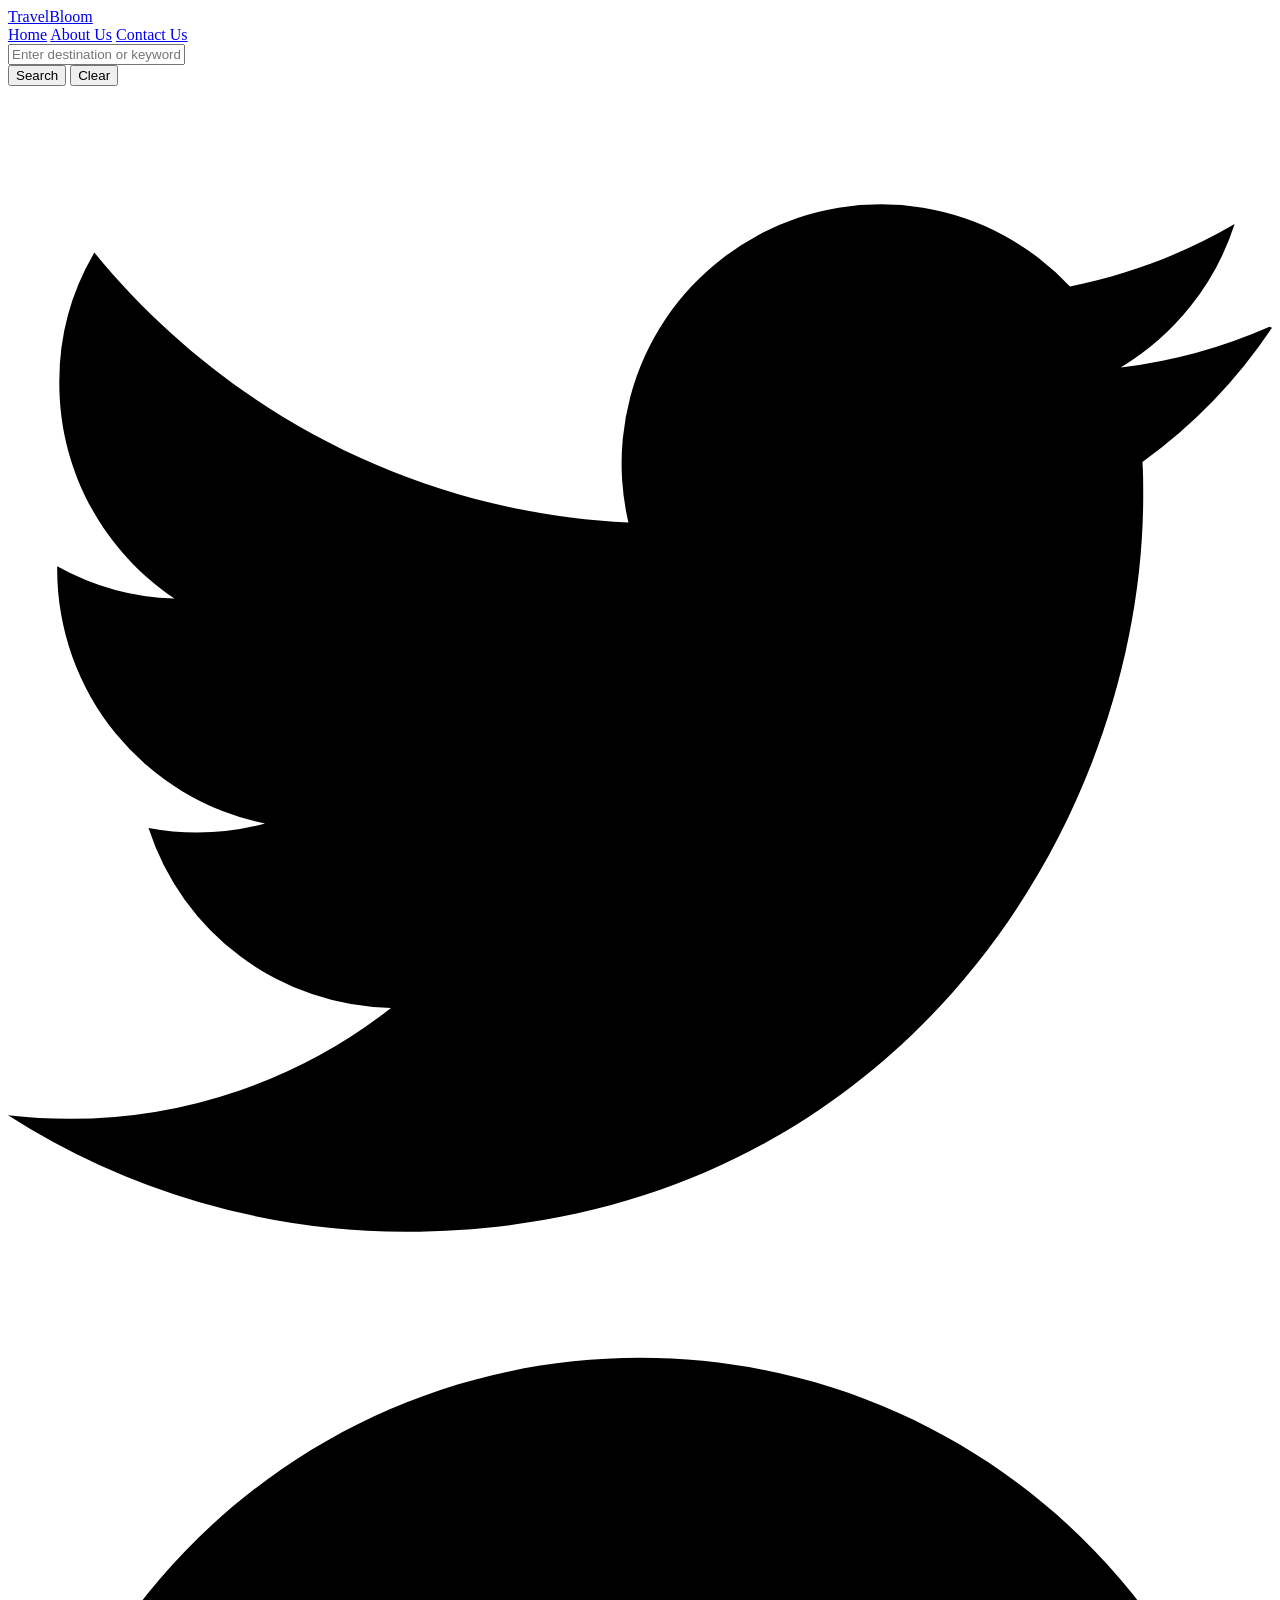
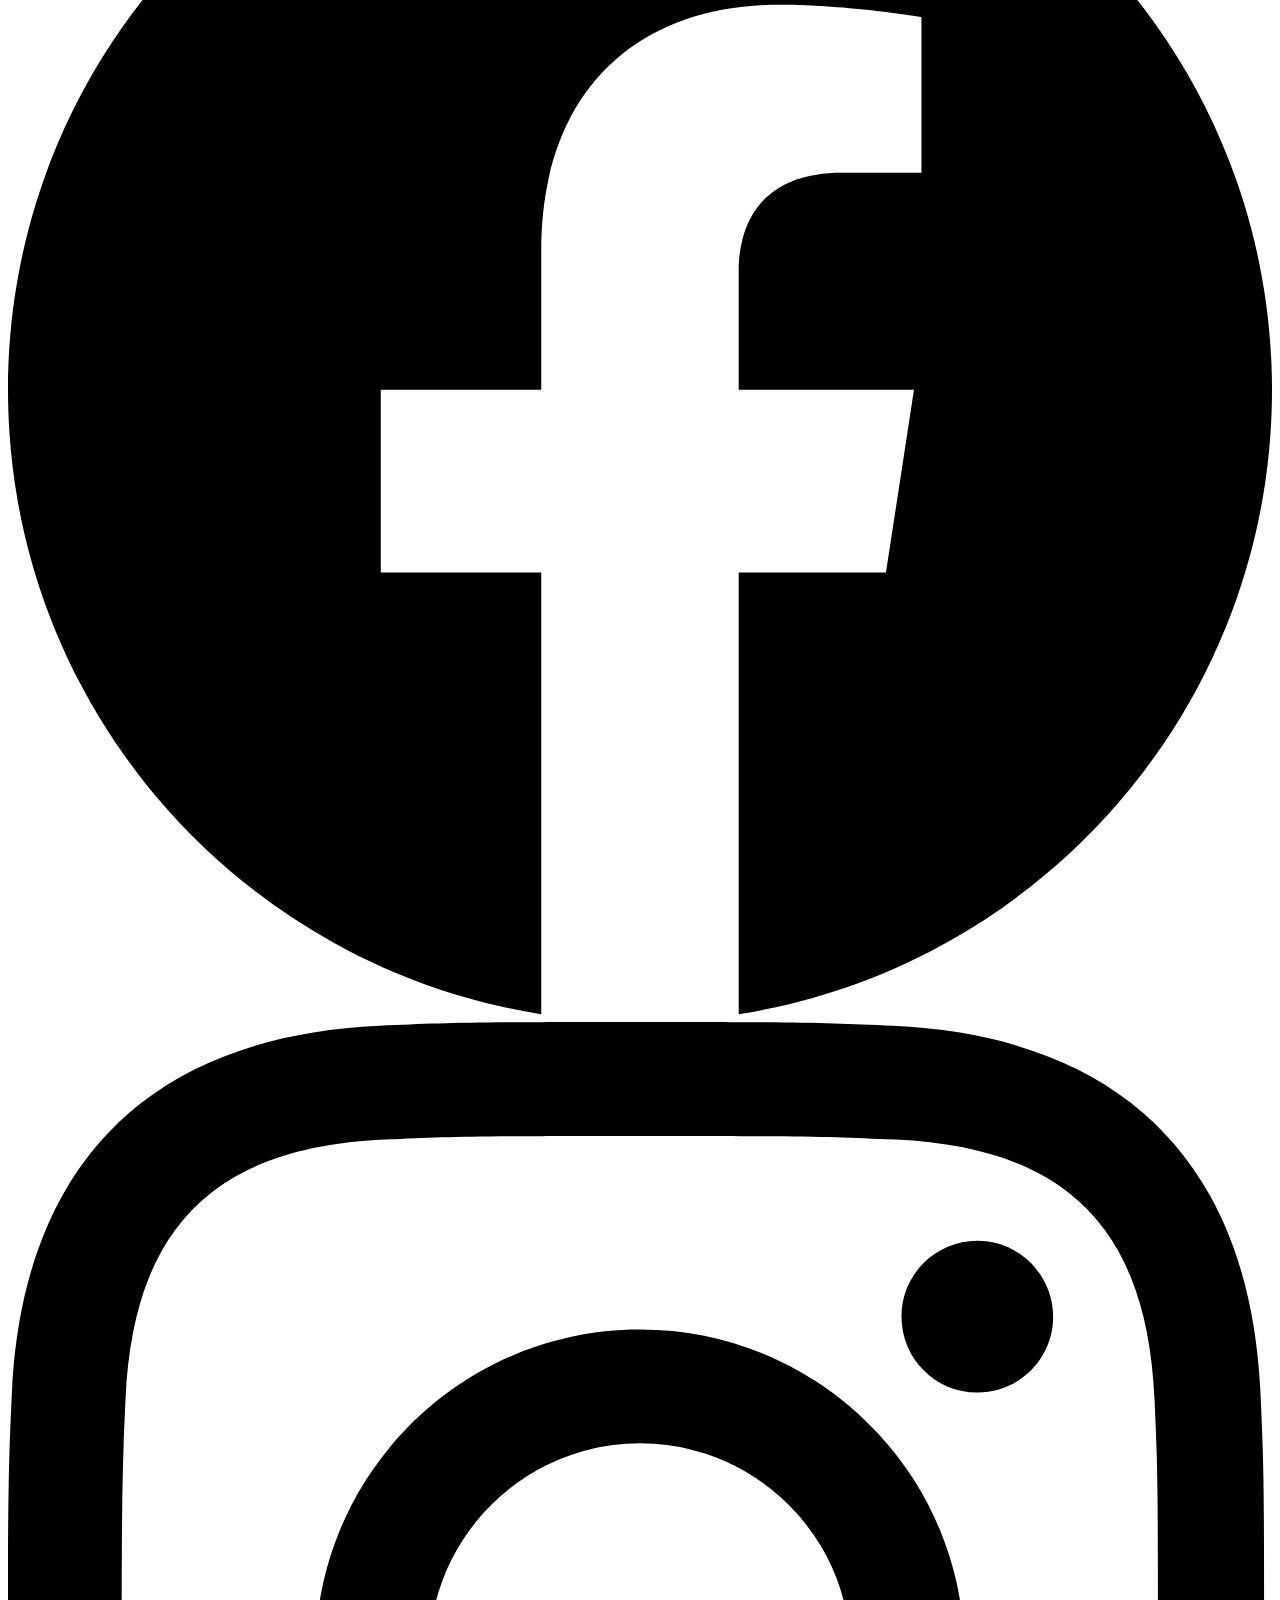
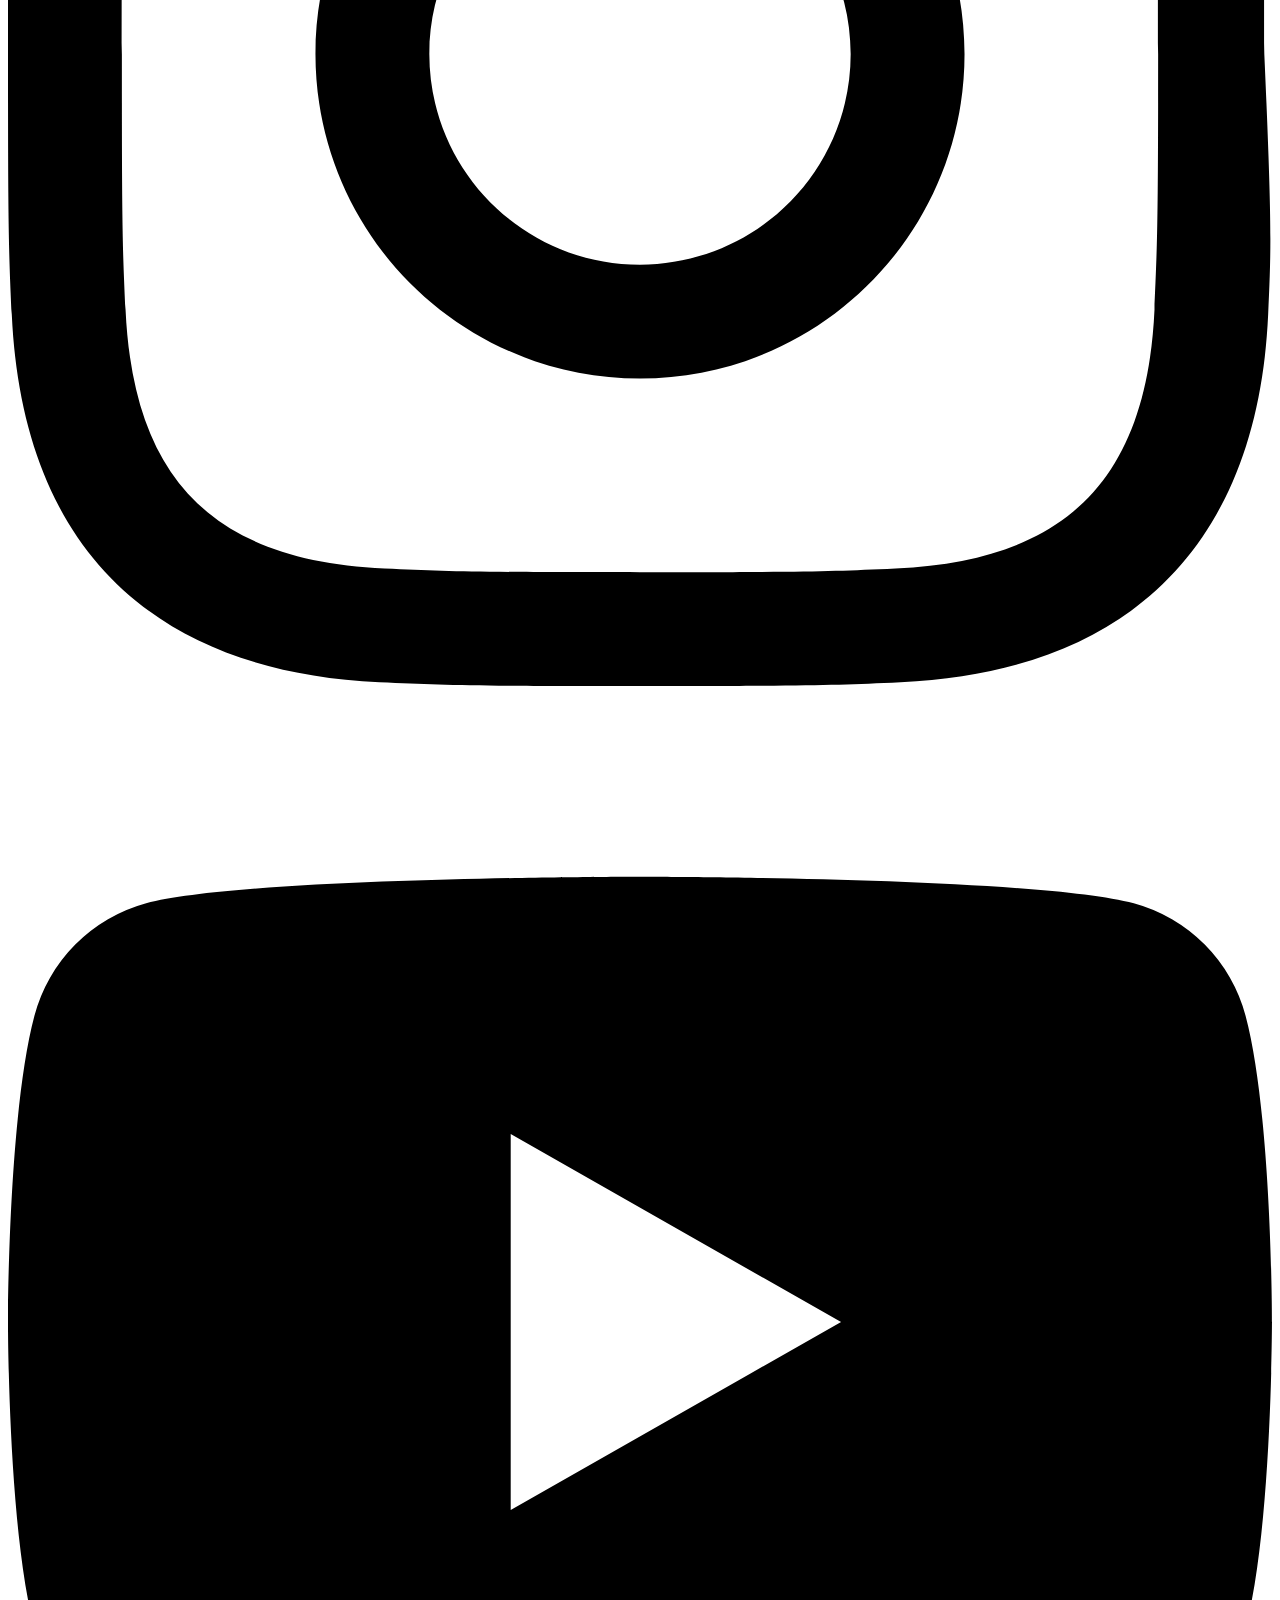
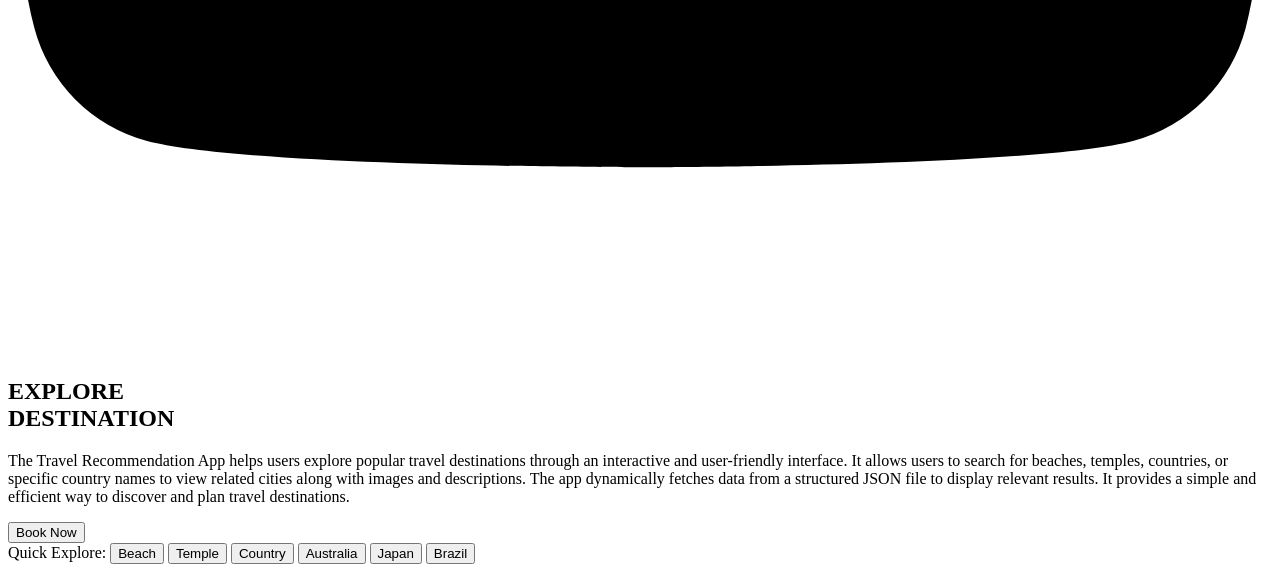
==== index.html @ 7ea9e843 "travel recommedation html document structure" ====
<!DOCTYPE html>
<html lang="en">

<head>
    <meta charset="UTF-8">
    <meta name="viewport" content="width=device-width, initial-scale=1.0">
    <title>TravelBloom - Travel Recommendations</title>
    <link rel="stylesheet" href="./travel_recommendation.css">
</head>

<body>
    <!-- background -->
    <div class="background-wrapper"></div>
    <div class="background-overlay"></div>

    <!-- notification bar -->

    <!-- navigation section -->
    <nav class="navbar" aria-label="TravelBloom Home">
        <!-- Brand Logo -->
        <a href="index.html" class="nav-brand" aria-label="TravelBloom Home">
            <div class="brand-icon-box">

            </div>
            <span class="brand-title">TravelBloom</span>
        </a>

        <!-- navigation menu -->
        <div class="nav-links">
            <a href="./index.html" class="nav-link active" id="nav-home">Home</a>
            <a href="./about_us.html" class="nav-link" id="nav-about">About Us</a>
            <a href="./contact_us.html" class="nav-link" id="nav-contact">Contact Us</a>
        </div>

        <!-- search menu bar -->
        <div class="nav-search-group">
            <div class="search-input-wrapper">
                <input type="text" id="search-input" class="search-input" placeholder="Enter destination or keyword"
                    aria-label="Enter destination or keyword" />
            </div>
            <button type="button" id="searchbutton" class="btn-search">Search</button>
            <button id="clear-button" class="btn-clear">Clear</button>
        </div>
    </nav>


    <!-- Left Floating Social Bar matching Screenshots -->
    <aside class="social-sidebar" aria-label="Social Media">
        <a href="https://twitter.com" target="_blank" rel="noopener noreferrer" aria-label="Twitter">
            <svg viewBox="0 0 24 24">
                <path
                    d="M23.953 4.57a10 10 0 01-2.825.775 4.958 4.958 0 002.163-2.723c-.951.555-2.005.959-3.127 1.184a4.92 4.92 0 00-8.384 4.482C7.69 8.095 4.067 6.13 1.64 3.162a4.822 4.822 0 00-.666 2.475c0 1.71.87 3.213 2.188 4.096a4.904 4.904 0 01-2.228-.616v.06a4.923 4.923 0 003.946 4.827 4.996 4.996 0 01-2.212.085 4.936 4.936 0 004.604 3.417 9.867 9.867 0 01-6.102 2.105c-.39 0-.779-.023-1.17-.067a13.995 13.995 0 007.557 2.209c9.053 0 13.998-7.496 13.998-13.985 0-.21 0-.42-.015-.63A9.936 9.936 0 0024 4.59z" />
            </svg>
        </a>
        <a href="https://facebook.com" target="_blank" rel="noopener noreferrer" aria-label="Facebook">
            <svg viewBox="0 0 24 24">
                <path
                    d="M24 12.073c0-6.627-5.373-12-12-12s-12 5.373-12 12c0 5.99 4.388 10.954 10.125 11.854v-8.385H7.078v-3.47h3.047V9.43c0-3.007 1.792-4.669 4.533-4.669 1.312 0 2.686.235 2.686.235v2.953H15.83c-1.491 0-1.956.925-1.956 1.874v2.25h3.328l-.532 3.47h-2.796v8.385C19.612 23.027 24 18.062 24 12.073z" />
            </svg>
        </a>
        <a href="https://instagram.com" target="_blank" rel="noopener noreferrer" aria-label="Instagram">
            <svg viewBox="0 0 24 24">
                <path
                    d="M12 2.163c3.204 0 3.584.012 4.85.07 3.252.148 4.771 1.691 4.919 4.919.058 1.265.069 1.645.069 4.849 0 3.205-.012 3.584-.069 4.849-.149 3.225-1.664 4.771-4.919 4.919-1.266.058-1.644.07-4.85.07-3.204 0-3.584-.012-4.849-.07-3.26-.149-4.771-1.699-4.919-4.92-.058-1.265-.07-1.644-.07-4.849 0-3.204.013-3.583.07-4.849.149-3.227 1.664-4.771 4.919-4.919 1.266-.057 1.645-.069 4.849-.069zm0-2.163c-3.259 0-3.667.014-4.947.072-4.358.2-6.78 2.618-6.98 6.98-.059 1.281-.073 1.689-.073 4.948 0 3.259.014 3.668.072 4.948.2 4.358 2.618 6.78 6.98 6.98 1.281.058 1.689.072 4.948.072 3.259 0 3.668-.014 4.948-.072 4.354-.2 6.782-2.618 6.979-6.98.059-1.28.073-1.689-.073-4.948 0-3.259-.014-3.667-.072-4.947-.196-4.354-2.617-6.78-6.979-6.98-1.281-.059-1.69-.073-4.949-.073zm0 5.838c-3.403 0-6.162 2.759-6.162 6.162s2.759 6.163 6.162 6.163 6.162-2.759 6.162-6.163c0-3.403-2.759-6.162-6.162-6.162zm0 10.162c-2.209 0-4-1.79-4-4 0-2.209 1.791-4 4-4s4 1.791 4 4c0 2.21-1.791 4-4 4zm6.406-11.845c-.796 0-1.441.645-1.441 1.44s.645 1.44 1.441 1.44c.795 0 1.439-.645 1.439-1.44s-.644-1.44-1.439-1.44z" />
            </svg>
        </a>
        <a href="https://youtube.com" target="_blank" rel="noopener noreferrer" aria-label="YouTube">
            <svg viewBox="0 0 24 24">
                <path
                    d="M23.498 6.186a3.016 3.016 0 00-2.122-2.136C19.505 3.545 12 3.545 12 3.545s-7.505 0-9.377.505A3.017 3.017 0 00.502 6.186C0 8.07 0 12 0 12s0 3.93.502 5.814a3.016 3.016 0 002.122 2.136c1.871.505 9.376.505 9.376.505s7.505 0 9.377-.505a3.015 3.015 0 002.122-2.136C24 15.93 24 12 24 12s0-3.93-.502-5.814zM9.545 15.568V8.432L15.818 12l-6.273 3.568z" />
            </svg>
        </a>
    </aside>
    <!-- main content body -->
    <main class="main-container" id="main-content">
        <section class="home-section" id="home-hero-content">
            <h1 class="hero-title">EXPLORE<br />DESTINATION</h1>
            <div class="description-card">
                <p>
                    The Travel Recommendation App helps users explore popular travel destinations through an interactive
                    and user-friendly interface. It allows users to search for beaches, temples, countries, or specific
                    country names to view related cities along with images and descriptions. The app dynamically fetches
                    data from a structured JSON file to display relevant results. It provides a simple and efficient way
                    to discover and plan travel destinations.
                </p>
            </div>
            <button type="button" class="btn-book-now" onclick="openBookingModal('')">Book Now</button>
            <!-- quick explore button for convience -->
            <div class="quick-search-tags">
                <span>Quick Explore:</span>
                <button type="button" class="tag-btn" onclick="executeSearch('beach')">Beach</button>
                <button class="tag-btn" type="button" onclick="executeSearch('temple')">Temple</button>
                <button class="tag-btn" type="button" onclick="executeSearch('country')">Country</button>
                <button class="tag-btn" type="button" onclick="executeSearch('Australia')">Australia</button>
                <button class="tag-btn" type="button" onclick="executeSearch('Japan')">Japan</button>
                <button class="tag-btn" type="button" onclick="executeSearch('Brazil')">Brazil</button>
            </div>
        </section>
        <!-- search result container -->
        <section class="search-results-wrapper" id="recommendation-container" style="display: none;">
            <div class="result-header-box">
                <div>
                    <h2 class="result-header-title">
                        Search for recommendations for "<span class="results-query-highlight"
                            id="result-query-label"></span>"
                    </h2>
                    <span id="results-count-label" style="font-size: 13px; color: rgba(255, 255, 255, 0.7);"></span>
                </div>
                <div>
                    <button type="button" class="btn-clear-results" onclick="clearSearch()">Clear Results</button>
                </div>
            </div>
            <div class="recommendations-grid" id="recommendations-grid">
                <!-- Dynamically populated via travel_recommendation.js -->
            </div>
        </section>
    </main>
    <!-- Destination Detail Modal -->
    <div class="modal-backdrop" id="destination-modal" style="display: none;">
        <div class="modal-content">
            <div class="modal-header">
                <h3 class="modal-title" id="modal-dest-title">Destination</h3>
                <button type="button" class="modal-close-btn" onclick="closeDestinationModal()">&times;</button>
            </div>
            <div class="card-image-wrapper" style="height: 220px;">
                <img id="modal-dest-img" src="" alt="Destination" class="card-image">
            </div>
            <div class="modal-body">
                <p id="modal-dest-desc" class="card-desc" style="font-size: 15px; margin-bottom: 20px;"></p>
                <button type="button" class="btn-visit" style="width: 100%; padding: 10px;"
                    onclick="closeDestinationModal(); openBookingModal(document.getElementById('modal-dest-title').textContent);">
                    Book Trip to this Destination
                </button>
            </div>
        </div>
    </div>
</body>

</html
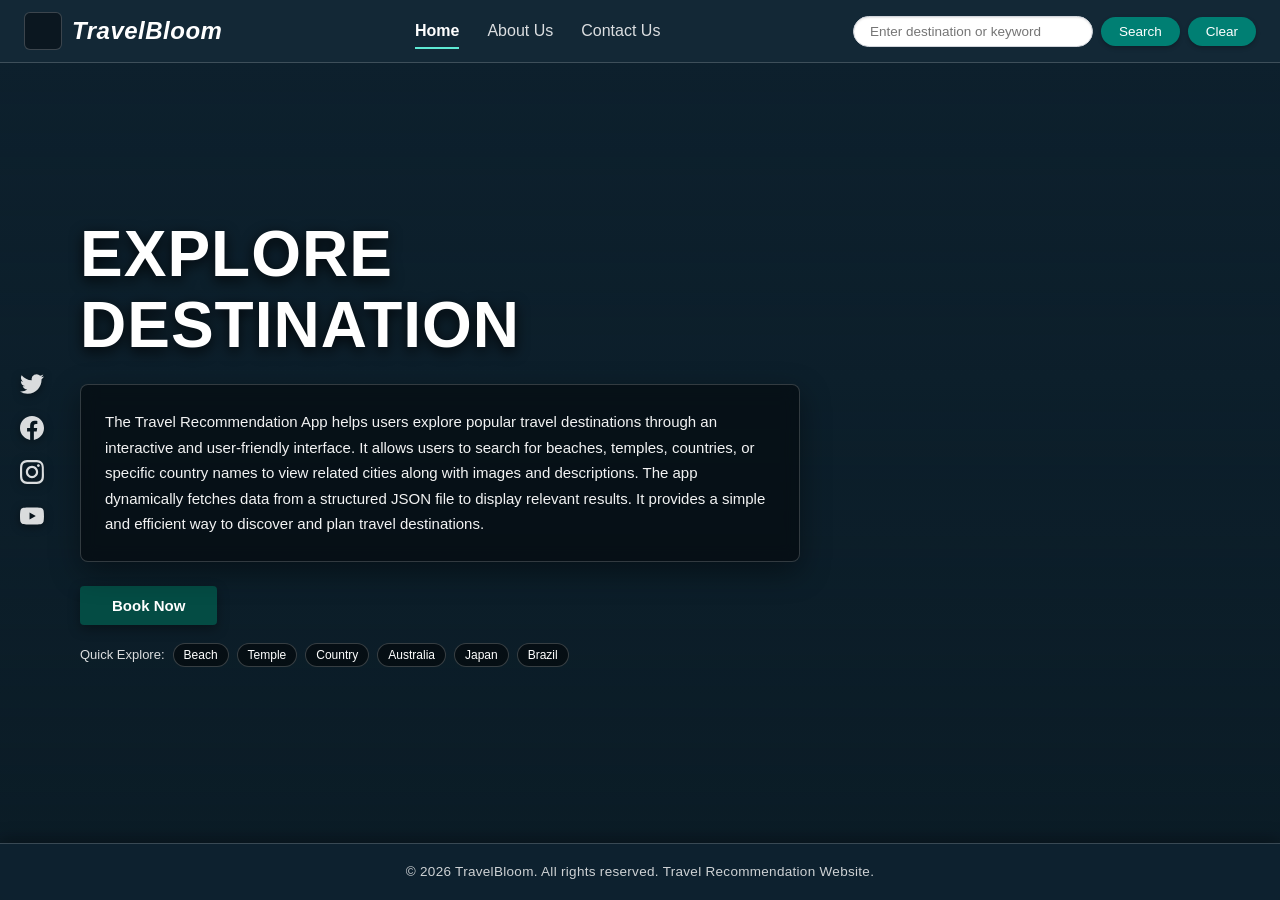
==== commit 072b659d: "Add travel recommendation functionality with data fetching and rendering - Implemented travel recomm" ====
--- a/index.html
+++ b/index.html
@@ -97,12 +97,12 @@
             </div>
         </section>
         <!-- search result container -->
-        <section class="search-results-wrapper" id="recommendation-container" style="display: none;">
-            <div class="result-header-box">
+        <section class="search-results-wrapper" id="recommendations-container" style="display: none;">
+            <div class="results-header-box">
                 <div>
-                    <h2 class="result-header-title">
+                    <h2 class="results-header-title">
                         Search for recommendations for "<span class="results-query-highlight"
-                            id="result-query-label"></span>"
+                            id="results-query-label"></span>"
                     </h2>
                     <span id="results-count-label" style="font-size: 13px; color: rgba(255, 255, 255, 0.7);"></span>
                 </div>
@@ -134,6 +134,47 @@
             </div>
         </div>
     </div>
+    <!-- Booking Modal -->
+    <div class="modal-backdrop" id="booking-modal" style="display: none;">
+        <div class="modal-content">
+            <div class="modal-header">
+                <h3 class="modal-title">Book Dream Destination</h3>
+                <button type="button" class="modal-close-btn" onclick="closeBookingModal()">&times;</button>
+            </div>
+            <div class="modal-body">
+                <form
+                    onsubmit="event.preventDefault(); alert('Booking inquiry confirmed! A TravelBloom specialist will reach out shortly.'); closeBookingModal();">
+                    <div class="form-group">
+                        <label for="book-destination">Destination</label>
+                        <input type="text" id="book-destination" class="form-input"
+                            placeholder="e.g. Sydney or Bora Bora" required />
+                    </div>
+                    <div class="form-group">
+                        <label for="book-name">Full Name</label>
+                        <input type="text" id="book-name" class="form-input" placeholder="Jane Doe" required />
+                    </div>
+                    <div class="form-group">
+                        <label for="book-email">Email Address</label>
+                        <input type="email" id="book-email" class="form-input" placeholder="jane@example.com"
+                            required />
+                    </div>
+                    <div class="form-group">
+                        <label for="book-date">Travel Date</label>
+                        <input type="date" id="book-date" class="form-input" required />
+                    </div>
+                    <button type="submit" class="btn-submit">Confirm Reservation</button>
+                </form>
+            </div>
+        </div>
+    </div>
+
+    <!-- Footer -->
+    <footer class="site-footer">
+        <p>&copy; 2026 TravelBloom. All rights reserved. Travel Recommendation Website.</p>
+    </footer>
+
+    <!-- Scripts -->
+    <script src="travel_recommendation.js"></script>
 </body>
 
 </html
--- a/travel_recommendation.css
+++ b/travel_recommendation.css
@@ -0,0 +1,887 @@
+/* travel_recommendation.css - Styles for TravelBloom */
+
+:root {
+  --primary-teal: #007f73;
+  --primary-teal-hover: #006a60;
+  --primary-teal-active: #005a52;
+  --dark-bg: #0e2230;
+  --card-bg: rgba(17, 35, 46, 0.88);
+  --glass-bg: rgba(0, 0, 0, 0.45);
+  --border-subtle: rgba(255, 255, 255, 0.18);
+  --text-main: #ffffff;
+  --text-muted: rgba(255, 255, 255, 0.82);
+  --accent-cyan: #5eead4;
+}
+
+* {
+  box-sizing: border-box;
+  margin: 0;
+  padding: 0;
+}
+
+body {
+  font-family: -apple-system, BlinkMacSystemFont, 'Segoe UI', Roboto, Helvetica, Arial, sans-serif;
+  color: var(--text-main);
+  background-color: #0b1c26;
+  min-height: 100vh;
+  position: relative;
+  overflow-x: hidden;
+  line-height: 1.5;
+  display: flex;
+  flex-direction: column;
+}
+
+/* Fixed background matching screenshots */
+.background-wrapper {
+  position: fixed;
+  top: 0;
+  left: 0;
+  width: 100%;
+  height: 100%;
+  background-image: url('https://images.unsplash.com/photo-1534430480872-3498386e7856?auto=format&fit=crop&w=2560&q=85');
+  background-size: cover;
+  background-position: center;
+  background-repeat: no-repeat;
+  z-index: -2;
+}
+
+.background-overlay {
+  position: fixed;
+  top: 0;
+  left: 0;
+  width: 100%;
+  height: 100%;
+  background: linear-gradient(180deg, rgba(14, 34, 48, 0.75) 0%, rgba(14, 34, 48, 0.45) 50%, rgba(11, 28, 38, 0.85) 100%);
+  z-index: -1;
+  pointer-events: none;
+}
+
+/* Navbar */
+.navbar {
+  background-color: rgba(20, 41, 56, 0.96);
+  backdrop-filter: blur(8px);
+  border-bottom: 1px solid var(--border-subtle);
+  padding: 12px 24px;
+  position: sticky;
+  top: 0;
+  z-index: 50;
+  display: flex;
+  align-items: center;
+  justify-content: space-between;
+  gap: 16px;
+  flex-wrap: wrap;
+}
+
+.nav-brand {
+  display: flex;
+  align-items: center;
+  gap: 10px;
+  text-decoration: none;
+  cursor: pointer;
+}
+
+.brand-icon-box {
+  width: 38px;
+  height: 38px;
+  background: rgba(0, 0, 0, 0.4);
+  border: 1px solid rgba(255, 255, 255, 0.2);
+  border-radius: 6px;
+  display: flex;
+  align-items: center;
+  justify-content: center;
+}
+
+.brand-icon-box svg {
+  width: 26px;
+  height: 26px;
+  stroke: #ffffff;
+}
+
+.brand-title {
+  color: #ffffff;
+  font-size: 24px;
+  font-weight: 700;
+  font-style: italic;
+  letter-spacing: 0.5px;
+}
+
+.brand-title:hover {
+  color: #a7f3d0;
+}
+
+.nav-links {
+  display: flex;
+  align-items: center;
+  gap: 28px;
+}
+
+.nav-link {
+  color: rgba(255, 255, 255, 0.85);
+  text-decoration: none;
+  font-size: 16px;
+  font-weight: 500;
+  position: relative;
+  padding: 4px 0;
+  transition: color 0.2s;
+  cursor: pointer;
+  background: none;
+  border: none;
+}
+
+.nav-link:hover,
+.nav-link.active {
+  color: #ffffff;
+  font-weight: 600;
+}
+
+.nav-link.active::after {
+  content: '';
+  position: absolute;
+  bottom: -2px;
+  left: 0;
+  width: 100%;
+  height: 2px;
+  background-color: var(--accent-cyan);
+}
+
+/* Nav search group (search input, search button, clear button) */
+.nav-search-group {
+  display: flex;
+  align-items: center;
+  gap: 8px;
+}
+
+.search-input-wrapper {
+  position: relative;
+}
+
+.search-input {
+  width: 240px;
+  background: #ffffff;
+  color: #1f2937;
+  border: 1px solid #d1d5db;
+  padding: 7px 34px 7px 16px;
+  border-radius: 20px;
+  font-size: 13.5px;
+  outline: none;
+  box-shadow: inset 0 1px 2px rgba(0,0,0,0.1);
+  transition: width 0.2s, box-shadow 0.2s;
+}
+
+.search-input:focus {
+  width: 270px;
+  box-shadow: 0 0 0 2px rgba(0, 127, 115, 0.4);
+}
+
+.search-icon-inside {
+  position: absolute;
+  right: 12px;
+  top: 50%;
+  transform: translateY(-50%);
+  width: 15px;
+  height: 15px;
+  stroke: var(--primary-teal);
+  pointer-events: none;
+}
+
+.btn-search,
+.btn-clear {
+  background-color: var(--primary-teal);
+  color: #ffffff;
+  border: none;
+  padding: 7px 18px;
+  border-radius: 20px;
+  font-size: 13.5px;
+  font-weight: 500;
+  cursor: pointer;
+  transition: background-color 0.15s, transform 0.1s;
+  box-shadow: 0 2px 4px rgba(0,0,0,0.25);
+}
+
+.btn-search:hover,
+.btn-clear:hover {
+  background-color: var(--primary-teal-hover);
+}
+
+.btn-search:active,
+.btn-clear:active {
+  background-color: var(--primary-teal-active);
+  transform: scale(0.98);
+}
+
+/* Vertical Social Bar */
+.social-sidebar {
+  position: fixed;
+  left: 20px;
+  top: 50%;
+  transform: translateY(-50%);
+  display: flex;
+  flex-direction: column;
+  gap: 20px;
+  z-index: 40;
+}
+
+.social-sidebar a {
+  color: rgba(255, 255, 255, 0.85);
+  display: flex;
+  align-items: center;
+  justify-content: center;
+  transition: transform 0.2s, color 0.2s;
+  filter: drop-shadow(0 2px 4px rgba(0,0,0,0.5));
+}
+
+.social-sidebar a:hover {
+  color: var(--accent-cyan);
+  transform: scale(1.15);
+}
+
+.social-sidebar svg {
+  width: 24px;
+  height: 24px;
+  fill: currentColor;
+}
+
+/* Main Container */
+.main-container {
+  flex: 1 0 auto;
+  min-height: calc(100vh - 140px);
+  padding: 40px 30px 60px 80px;
+  display: flex;
+  flex-direction: column;
+  justify-content: flex-start;
+  position: relative;
+  z-index: 10;
+  max-width: 1300px;
+  width: 100%;
+  margin: 0 auto;
+}
+
+/* Home Section */
+.home-section {
+  max-width: 720px;
+  margin-top: auto;
+  margin-bottom: auto;
+}
+
+.hero-title {
+  font-size: clamp(34px, 5vw, 64px);
+  font-weight: 900;
+  color: #ffffff;
+  text-transform: uppercase;
+  letter-spacing: 1px;
+  line-height: 1.1;
+  margin-bottom: 24px;
+  text-shadow: 0 4px 14px rgba(0, 0, 0, 0.85);
+}
+
+.description-card {
+  background: var(--glass-bg);
+  backdrop-filter: blur(8px);
+  border: 1px solid var(--border-subtle);
+  border-radius: 8px;
+  padding: 24px;
+  margin-bottom: 24px;
+  box-shadow: 0 10px 30px rgba(0, 0, 0, 0.4);
+}
+
+.description-card p {
+  color: rgba(255, 255, 255, 0.95);
+  font-size: 15px;
+  line-height: 1.7;
+}
+
+.btn-book-now {
+  background-color: #044c44;
+  color: #ffffff;
+  border: none;
+  padding: 11px 32px;
+  border-radius: 4px;
+  font-size: 15px;
+  font-weight: 600;
+  cursor: pointer;
+  transition: background-color 0.2s, transform 0.15s;
+  box-shadow: 0 4px 12px rgba(0, 0, 0, 0.35);
+  display: inline-block;
+  text-decoration: none;
+}
+
+.btn-book-now:hover {
+  background-color: #066157;
+  transform: translateY(-1px);
+}
+
+.quick-search-tags {
+  margin-top: 18px;
+  display: flex;
+  align-items: center;
+  gap: 8px;
+  flex-wrap: wrap;
+  font-size: 13px;
+  color: rgba(255, 255, 255, 0.85);
+}
+
+.tag-btn {
+  background: rgba(0, 0, 0, 0.5);
+  border: 1px solid rgba(255, 255, 255, 0.2);
+  color: #ffffff;
+  padding: 4px 10px;
+  border-radius: 14px;
+  font-size: 12px;
+  cursor: pointer;
+  transition: background-color 0.2s;
+  text-transform: capitalize;
+}
+
+.tag-btn:hover {
+  background-color: var(--primary-teal);
+}
+
+/* Search Results Area */
+.search-results-wrapper {
+  width: 100%;
+  margin-top: 10px;
+}
+
+.results-header-box {
+  background: var(--card-bg);
+  backdrop-filter: blur(8px);
+  border: 1px solid var(--border-subtle);
+  border-radius: 10px;
+  padding: 16px 20px;
+  margin-bottom: 24px;
+  display: flex;
+  justify-content: space-between;
+  align-items: center;
+  flex-wrap: wrap;
+  gap: 12px;
+  box-shadow: 0 8px 24px rgba(0, 0, 0, 0.3);
+}
+
+.results-header-title {
+  font-size: 20px;
+  font-weight: 700;
+}
+
+.results-query-highlight {
+  color: var(--accent-cyan);
+}
+
+.btn-clear-results {
+  background: rgba(159, 18, 57, 0.7);
+  border: 1px solid rgba(244, 63, 94, 0.5);
+  color: #ffe4e6;
+  padding: 6px 14px;
+  border-radius: 6px;
+  font-size: 13px;
+  cursor: pointer;
+  transition: background 0.2s;
+}
+
+.btn-clear-results:hover {
+  background: rgba(190, 18, 60, 0.9);
+}
+
+/* Responsive Grid Layout */
+.recommendations-grid {
+  display: grid;
+  grid-template-columns: repeat(auto-fill, minmax(320px, 1fr));
+  gap: 24px;
+}
+
+.card-destination {
+  background: var(--card-bg);
+  border: 1px solid var(--border-subtle);
+  border-radius: 12px;
+  overflow: hidden;
+  display: flex;
+  flex-direction: column;
+  box-shadow: 0 10px 24px rgba(0, 0, 0, 0.4);
+  transition: transform 0.25s, border-color 0.25s;
+}
+
+.card-destination:hover {
+  transform: translateY(-4px);
+  border-color: rgba(94, 234, 212, 0.5);
+}
+
+.card-image-wrapper {
+  position: relative;
+  width: 100%;
+  height: 200px;
+  overflow: hidden;
+  background-color: #050b0f;
+}
+
+.card-image {
+  width: 100%;
+  height: 100%;
+  object-fit: cover;
+  transition: transform 0.4s;
+}
+
+.card-destination:hover .card-image {
+  transform: scale(1.05);
+}
+
+.card-category-badge {
+  position: absolute;
+  top: 10px;
+  left: 10px;
+  background: rgba(0, 127, 115, 0.9);
+  color: #ffffff;
+  font-size: 11px;
+  font-weight: 700;
+  text-transform: uppercase;
+  letter-spacing: 0.5px;
+  padding: 3px 8px;
+  border-radius: 12px;
+  box-shadow: 0 2px 4px rgba(0,0,0,0.4);
+}
+
+.card-time-badge {
+  position: absolute;
+  bottom: 8px;
+  right: 8px;
+  background: rgba(0, 0, 0, 0.75);
+  color: #5eead4;
+  font-size: 11.5px;
+  padding: 3px 8px;
+  border-radius: 5px;
+  border: 1px solid rgba(255, 255, 255, 0.15);
+  font-family: monospace;
+}
+
+.card-body {
+  padding: 18px;
+  display: flex;
+  flex-direction: column;
+  flex: 1;
+  justify-content: space-between;
+}
+
+.card-title {
+  font-size: 19px;
+  font-weight: 700;
+  color: #ffffff;
+  margin-bottom: 8px;
+}
+
+.card-desc {
+  font-size: 14px;
+  color: var(--text-muted);
+  line-height: 1.6;
+  margin-bottom: 16px;
+}
+
+.card-footer {
+  display: flex;
+  justify-content: space-between;
+  align-items: center;
+  border-top: 1px solid rgba(255, 255, 255, 0.1);
+  padding-top: 12px;
+}
+
+.btn-visit {
+  background: var(--primary-teal);
+  color: #ffffff;
+  border: none;
+  padding: 6px 16px;
+  border-radius: 6px;
+  font-size: 13px;
+  font-weight: 600;
+  cursor: pointer;
+  transition: background 0.15s;
+}
+
+.btn-visit:hover {
+  background: var(--primary-teal-hover);
+}
+
+/* About Us Section */
+.about-section {
+  width: 100%;
+  max-width: 1100px;
+  margin-bottom: 40px;
+}
+
+.about-title {
+  font-size: clamp(36px, 5vw, 64px);
+  font-weight: 900;
+  color: #ffffff;
+  text-transform: uppercase;
+  margin-bottom: 24px;
+  text-shadow: 0 4px 14px rgba(0, 0, 0, 0.85);
+}
+
+.about-intro-card {
+  background: var(--glass-bg);
+  backdrop-filter: blur(8px);
+  border: 1px solid var(--border-subtle);
+  border-radius: 8px;
+  padding: 24px 30px;
+  margin-bottom: 24px;
+  box-shadow: 0 10px 30px rgba(0, 0, 0, 0.4);
+}
+
+.about-intro-card p {
+  color: rgba(255, 255, 255, 0.95);
+  font-size: 15px;
+  line-height: 1.7;
+  margin-bottom: 14px;
+}
+
+.about-intro-card p:last-child {
+  margin-bottom: 0;
+}
+
+.team-card {
+  background: var(--glass-bg);
+  backdrop-filter: blur(8px);
+  border: 1px solid var(--border-subtle);
+  border-radius: 8px;
+  padding: 28px 32px;
+  box-shadow: 0 10px 30px rgba(0, 0, 0, 0.4);
+  display: flex;
+  align-items: center;
+  gap: 40px;
+  flex-wrap: wrap;
+}
+
+.team-heading-col {
+  flex: 0 0 180px;
+}
+
+.team-heading-title {
+  font-size: 46px;
+  font-weight: 900;
+  line-height: 1.1;
+  text-shadow: 0 2px 8px rgba(0, 0, 0, 0.7);
+}
+
+.team-members-grid {
+  flex: 1;
+  display: grid;
+  grid-template-columns: repeat(auto-fit, minmax(200px, 1fr));
+  gap: 24px;
+}
+
+.team-member-item {
+  display: flex;
+  flex-direction: column;
+  align-items: center;
+  text-align: center;
+}
+
+.member-avatar {
+  width: 58px;
+  height: 58px;
+  border-radius: 50%;
+  background: rgba(255, 255, 255, 0.2);
+  border: 2px solid rgba(255, 255, 255, 0.4);
+  display: flex;
+  align-items: center;
+  justify-content: center;
+  margin-bottom: 12px;
+  color: #ffffff;
+}
+
+.member-avatar svg {
+  width: 32px;
+  height: 32px;
+  fill: currentColor;
+}
+
+.member-name {
+  font-size: 18px;
+  font-weight: 700;
+  margin-bottom: 6px;
+}
+
+.member-desc {
+  font-size: 13px;
+  color: var(--text-muted);
+  line-height: 1.5;
+  margin-bottom: 14px;
+  min-height: 54px;
+}
+
+.member-role-badge {
+  background: #104e70;
+  color: #ffffff;
+  font-size: 12px;
+  font-weight: 600;
+  padding: 5px 18px;
+  border-radius: 14px;
+  border: 1px solid rgba(94, 234, 212, 0.25);
+  box-shadow: 0 2px 6px rgba(0, 0, 0, 0.3);
+}
+
+/* Contact Us Section */
+.contact-section {
+  width: 100%;
+  max-width: 1100px;
+  display: grid;
+  grid-template-columns: 1fr 1.2fr;
+  gap: 40px;
+  align-items: center;
+}
+
+.contact-info-col {
+  padding-right: 20px;
+}
+
+.contact-main-title {
+  font-size: clamp(36px, 5vw, 64px);
+  font-weight: 900;
+  color: #ffffff;
+  text-transform: uppercase;
+  margin-bottom: 10px;
+  text-shadow: 0 4px 14px rgba(0, 0, 0, 0.85);
+}
+
+.contact-subtitle {
+  font-size: 24px;
+  font-weight: 500;
+  color: rgba(255, 255, 255, 0.9);
+  margin-bottom: 24px;
+}
+
+.contact-details {
+  border-top: 1px solid var(--border-subtle);
+  padding-top: 20px;
+  display: flex;
+  flex-direction: column;
+  gap: 16px;
+  font-size: 14px;
+}
+
+.contact-item-row {
+  display: flex;
+  align-items: center;
+  gap: 12px;
+}
+
+.contact-icon-bubble {
+  width: 36px;
+  height: 36px;
+  border-radius: 50%;
+  background: rgba(0, 0, 0, 0.4);
+  border: 1px solid var(--border-subtle);
+  display: flex;
+  align-items: center;
+  justify-content: center;
+  color: var(--accent-cyan);
+}
+
+.contact-icon-bubble svg {
+  width: 18px;
+  height: 18px;
+  stroke: currentColor;
+}
+
+.contact-form-card {
+  background: var(--glass-bg);
+  backdrop-filter: blur(8px);
+  border: 1px solid var(--border-subtle);
+  border-radius: 8px;
+  padding: 32px;
+  box-shadow: 0 10px 30px rgba(0, 0, 0, 0.4);
+}
+
+.form-group {
+  margin-bottom: 20px;
+}
+
+.form-group label {
+  display: block;
+  font-size: 14px;
+  font-weight: 500;
+  margin-bottom: 8px;
+  color: #ffffff;
+}
+
+.form-input,
+.form-textarea {
+  width: 100%;
+  background: rgba(0, 0, 0, 0.4);
+  border: 1px solid rgba(255, 255, 255, 0.3);
+  border-radius: 5px;
+  padding: 10px 14px;
+  color: #ffffff;
+  font-size: 14px;
+  outline: none;
+  transition: border-color 0.2s, box-shadow 0.2s;
+  font-family: inherit;
+}
+
+.form-input::placeholder,
+.form-textarea::placeholder {
+  color: rgba(255, 255, 255, 0.5);
+}
+
+.form-input:focus,
+.form-textarea:focus {
+  border-color: var(--accent-cyan);
+  box-shadow: 0 0 0 2px rgba(94, 234, 212, 0.25);
+}
+
+.form-textarea {
+  resize: vertical;
+  min-height: 110px;
+}
+
+.btn-submit {
+  width: 100%;
+  background-color: var(--primary-teal);
+  color: #ffffff;
+  border: none;
+  padding: 12px;
+  border-radius: 5px;
+  font-size: 16px;
+  font-weight: 600;
+  cursor: pointer;
+  transition: background-color 0.2s;
+  box-shadow: 0 4px 10px rgba(0, 0, 0, 0.3);
+}
+
+.btn-submit:hover {
+  background-color: var(--primary-teal-hover);
+}
+
+.form-success-msg {
+  background: rgba(16, 185, 129, 0.2);
+  border: 1px solid #10b981;
+  color: #a7f3d0;
+  padding: 16px;
+  border-radius: 6px;
+  text-align: center;
+  font-size: 14px;
+  line-height: 1.6;
+}
+
+/* Modal for Booking / Destination Info */
+.modal-backdrop {
+  position: fixed;
+  inset: 0;
+  background: rgba(0, 0, 0, 0.8);
+  backdrop-filter: blur(4px);
+  z-index: 100;
+  display: flex;
+  align-items: center;
+  justify-content: center;
+  padding: 16px;
+}
+
+.modal-content {
+  background: #102430;
+  border: 1px solid var(--border-subtle);
+  border-radius: 12px;
+  max-width: 550px;
+  width: 100%;
+  overflow: hidden;
+  box-shadow: 0 20px 40px rgba(0, 0, 0, 0.6);
+  position: relative;
+}
+
+.modal-header {
+  padding: 18px 24px;
+  border-bottom: 1px solid var(--border-subtle);
+  display: flex;
+  justify-content: space-between;
+  align-items: center;
+}
+
+.modal-title {
+  font-size: 20px;
+  font-weight: 700;
+}
+
+.modal-close-btn {
+  background: none;
+  border: none;
+  color: #ffffff;
+  font-size: 24px;
+  cursor: pointer;
+  line-height: 1;
+}
+
+.modal-body {
+  padding: 24px;
+}
+
+/* Footer (Included for about_us.html, contact_us.html, and index.html) */
+footer,
+.site-footer,
+.footer {
+  width: 100%;
+  background: rgba(14, 34, 48, 0.95);
+  backdrop-filter: blur(8px);
+  border-top: 1px solid var(--border-subtle);
+  padding: 18px 24px;
+  text-align: center;
+  font-size: 13.5px;
+  color: rgba(255, 255, 255, 0.75);
+  position: relative;
+  z-index: 10;
+  margin-top: auto;
+  display: flex;
+  flex-direction: column;
+  align-items: center;
+  justify-content: center;
+  gap: 8px;
+  box-shadow: 0 -4px 16px rgba(0, 0, 0, 0.3);
+}
+
+footer p,
+.site-footer p,
+.footer p {
+  margin: 0;
+  color: rgba(255, 255, 255, 0.8);
+  font-size: 13.5px;
+  letter-spacing: 0.3px;
+}
+
+footer a,
+.site-footer a,
+.footer a {
+  color: var(--accent-cyan);
+  text-decoration: none;
+  transition: color 0.2s;
+}
+
+footer a:hover,
+.site-footer a:hover,
+.footer a:hover {
+  color: #ffffff;
+  text-decoration: underline;
+}
+
+/* Responsive queries */
+@media (max-width: 900px) {
+  .contact-section {
+    grid-template-columns: 1fr;
+  }
+  .team-card {
+    flex-direction: column;
+    align-items: flex-start;
+  }
+}
+
+@media (max-width: 768px) {
+  .main-container {
+    padding-left: 24px;
+    padding-right: 24px;
+  }
+  .social-sidebar {
+    display: none;
+  }
+  .navbar {
+    padding: 10px 16px;
+  }
+  .search-input {
+    width: 160px;
+  }
+  .search-input:focus {
+    width: 180px;
+  }
+}
